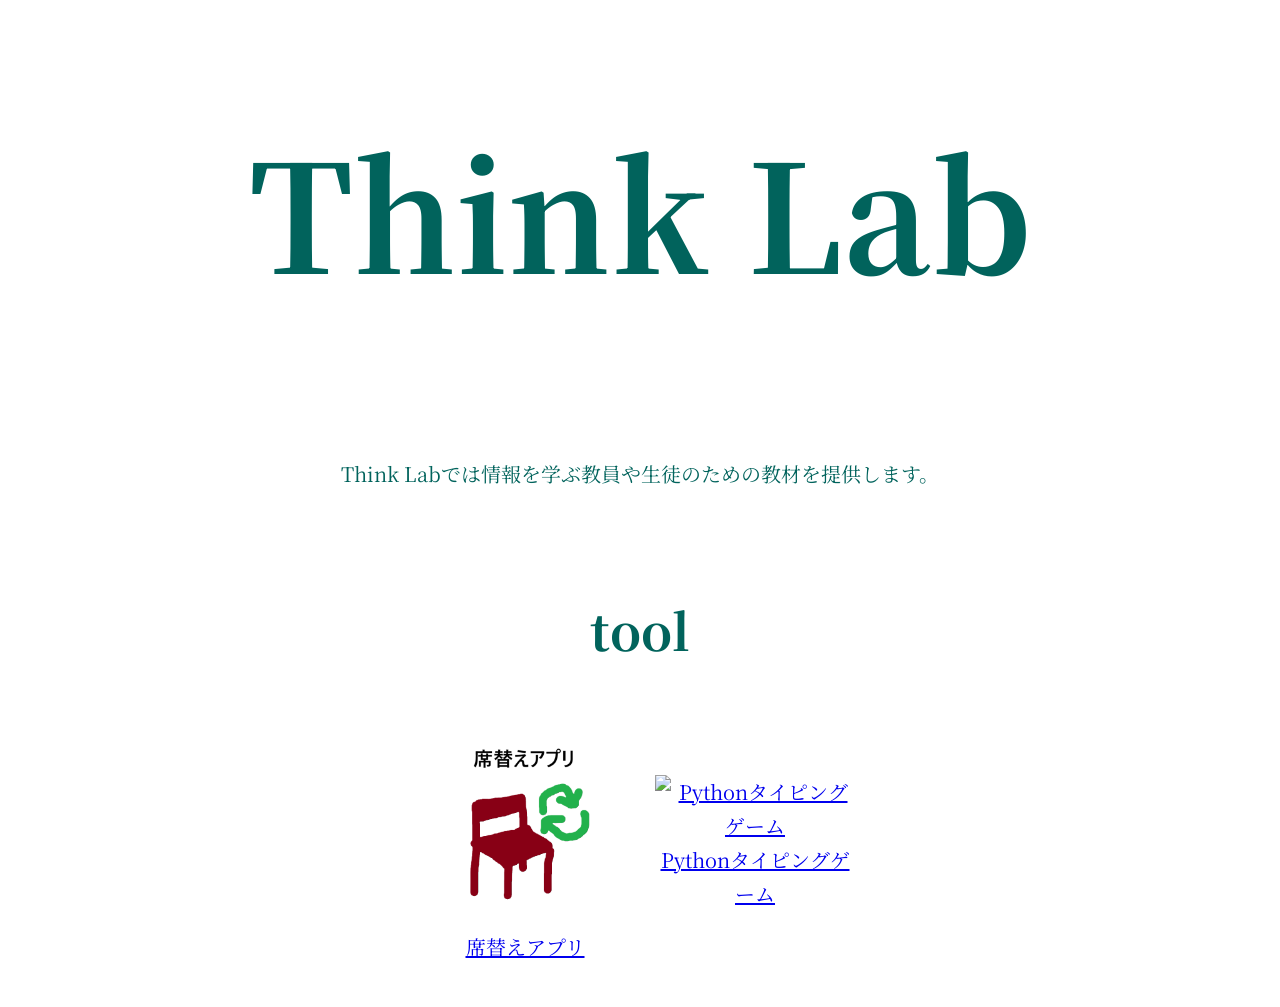
==== index.html @ cd43ffe2 "html勉強！" ====
<!DOCTYPE html>
<html lang="ja">
<head>
    <meta charset="UTF-8">
    <title>Think Lab</title>
    <link rel="stylesheet" href="./css/style.css">
    <link rel="preconnect" href="https://fonts.googleapis.com">
    <link rel="preconnect" href="https://fonts.gstatic.com" crossorigin>
    <link href="https://fonts.googleapis.com/css2?family=DotGothic16&family=Noto+Serif+JP:wght@200..900&display=swap" rel="stylesheet">
</head>
<body>
    <header>
        <h1>Think Lab</h1>  
    </header>

    <div class="title-box">
        <p>Think Labでは情報を学ぶ教員や生徒のための教材を提供します。</p>
    </div>

    <main>
        <section class="content">
            <h2>tool</h2>
            <div class="flex-container">
                <div>
                    <a href="./tool/sekigae.html"><img src="./photo/sekigae.png" alt="席替えアプリ" width="200" height="200"><br>席替えアプリ</a><br>
                </div>
                <div>
                    <a href="./pyda/python_typing_game.html"><img src="./photo/pyda.png" alt="Pythonタイピングゲーム" width="200" height="200"><br>Pythonタイピングゲーム</a><br>
                </div>
            </div>
        </section>
    </main>
    
</body>
</html>
---- css/style.css ----
@charset "UTF-8";
body {
	background-color: #ffffff;
}
h1 {
	font-family: "Noto Serif JP", serif;
	font-size: 150px;	
	text-align: center;
	color: #01635c;
}
h2 {
	font-family: "Noto Serif JP", serif;
	font-size: 50px;	
	text-align: center;
	color: #01635c;
}
p {
	font-family: "Noto Serif JP", serif;
	font-size: 20px;
	color: #01635c;
	line-height: 1.7;
}
a {
	font-family: "Noto Serif JP", serif;
	font-size: 20px;
	line-height: 1.7;
}
.title-box {
	font-family: "Noto Serif JP", serif;
	padding: 20px;
	text-align: center;
}
.content {
	font-family: "Noto Serif JP", serif;
	padding: 20px;
	text-align: center;	
}
.flex-container div {
	font-family: "Noto Serif JP", serif;
	margin: 5px;
	padding: 10px;
	width: 200px;
	text-align: center;
/*	border: 1px solid #01635c; */
}
.flex-container {
	display: flex;
	justify-content: center; /* 要素間のスペース調整 */
	align-items: center; /* 縦方向の揃え方 */
}
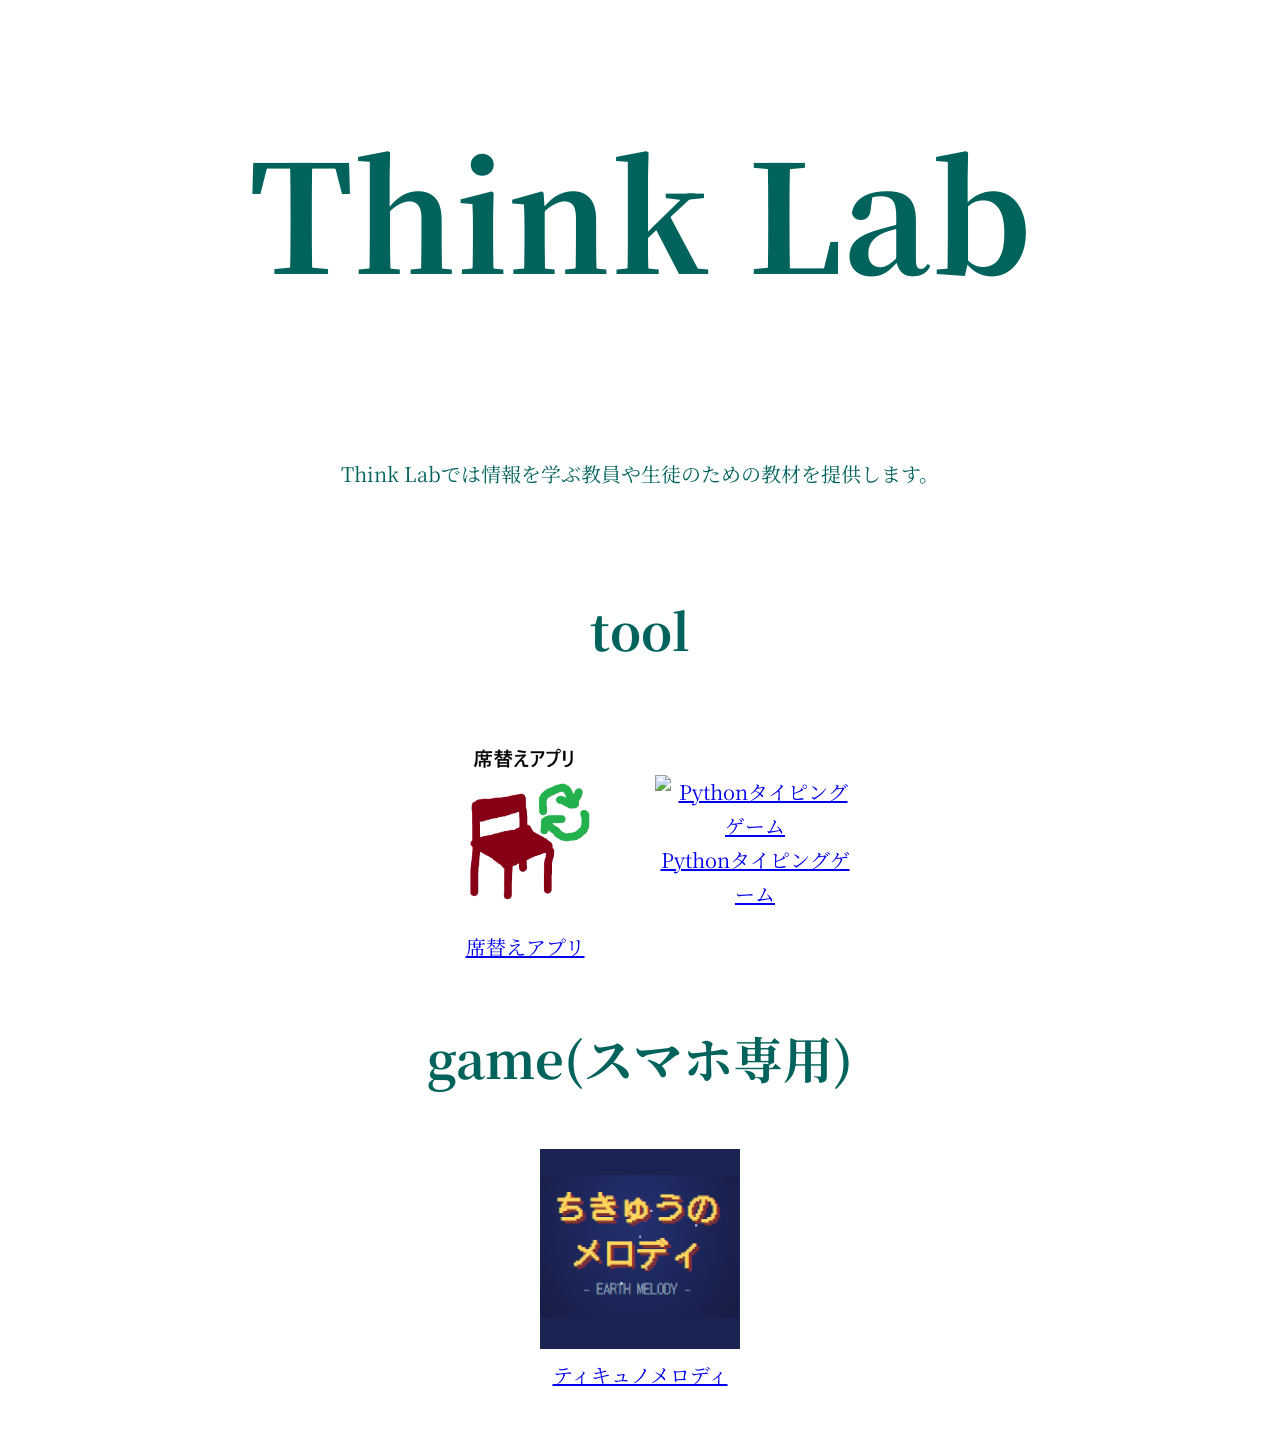
==== commit 3b121480: "ff" ====
--- a/index.html
+++ b/index.html
@@ -28,6 +28,14 @@
                     <a href="./pyda/python_typing_game.html"><img src="./photo/pyda.png" alt="Pythonタイピングゲーム" width="200" height="200"><br>Pythonタイピングゲーム</a><br>
                 </div>
             </div>
+
+            <h2>game(スマホ専用)</h2>
+            <div class="flex-container">
+                <div>
+                    <a href="./tikyunomelody/tikyunomelody.html"><img src="./photo/tikyuunomelody.png" alt="地球のメロディ" width="200" height="200"><br>ティキュノメロディ</a><br>
+                </div>
+            </div>
+
         </section>
     </main>
     
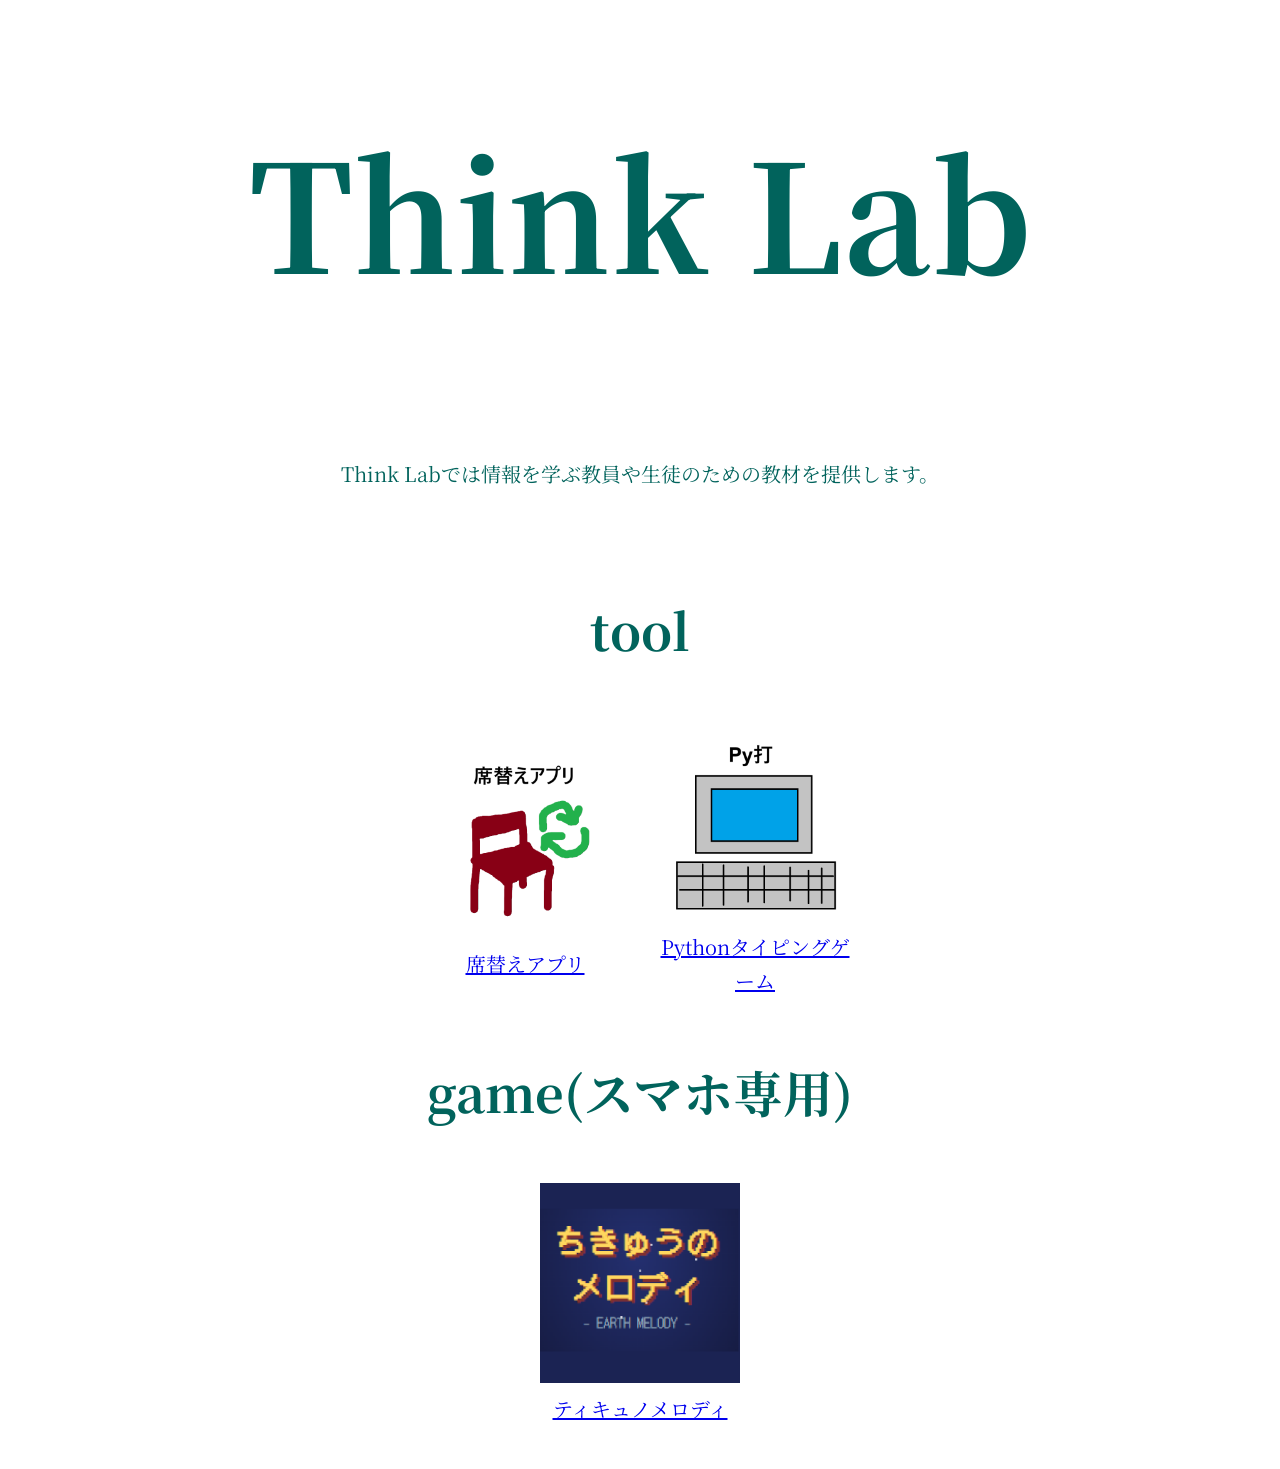
==== commit 799dfd90: "pietà" ====
--- a/index.html
+++ b/index.html
@@ -25,7 +25,7 @@
                     <a href="./tool/sekigae.html"><img src="./photo/sekigae.png" alt="席替えアプリ" width="200" height="200"><br>席替えアプリ</a><br>
                 </div>
                 <div>
-                    <a href="./pyda/python_typing_game.html"><img src="./photo/pyda.png" alt="Pythonタイピングゲーム" width="200" height="200"><br>Pythonタイピングゲーム</a><br>
+                    <a href="./pyda/python_typing_game.html"><img src="./photo/Pyda.png" alt="Pythonタイピングゲーム" width="200" height="200"><br>Pythonタイピングゲーム</a><br>
                 </div>
             </div>
 
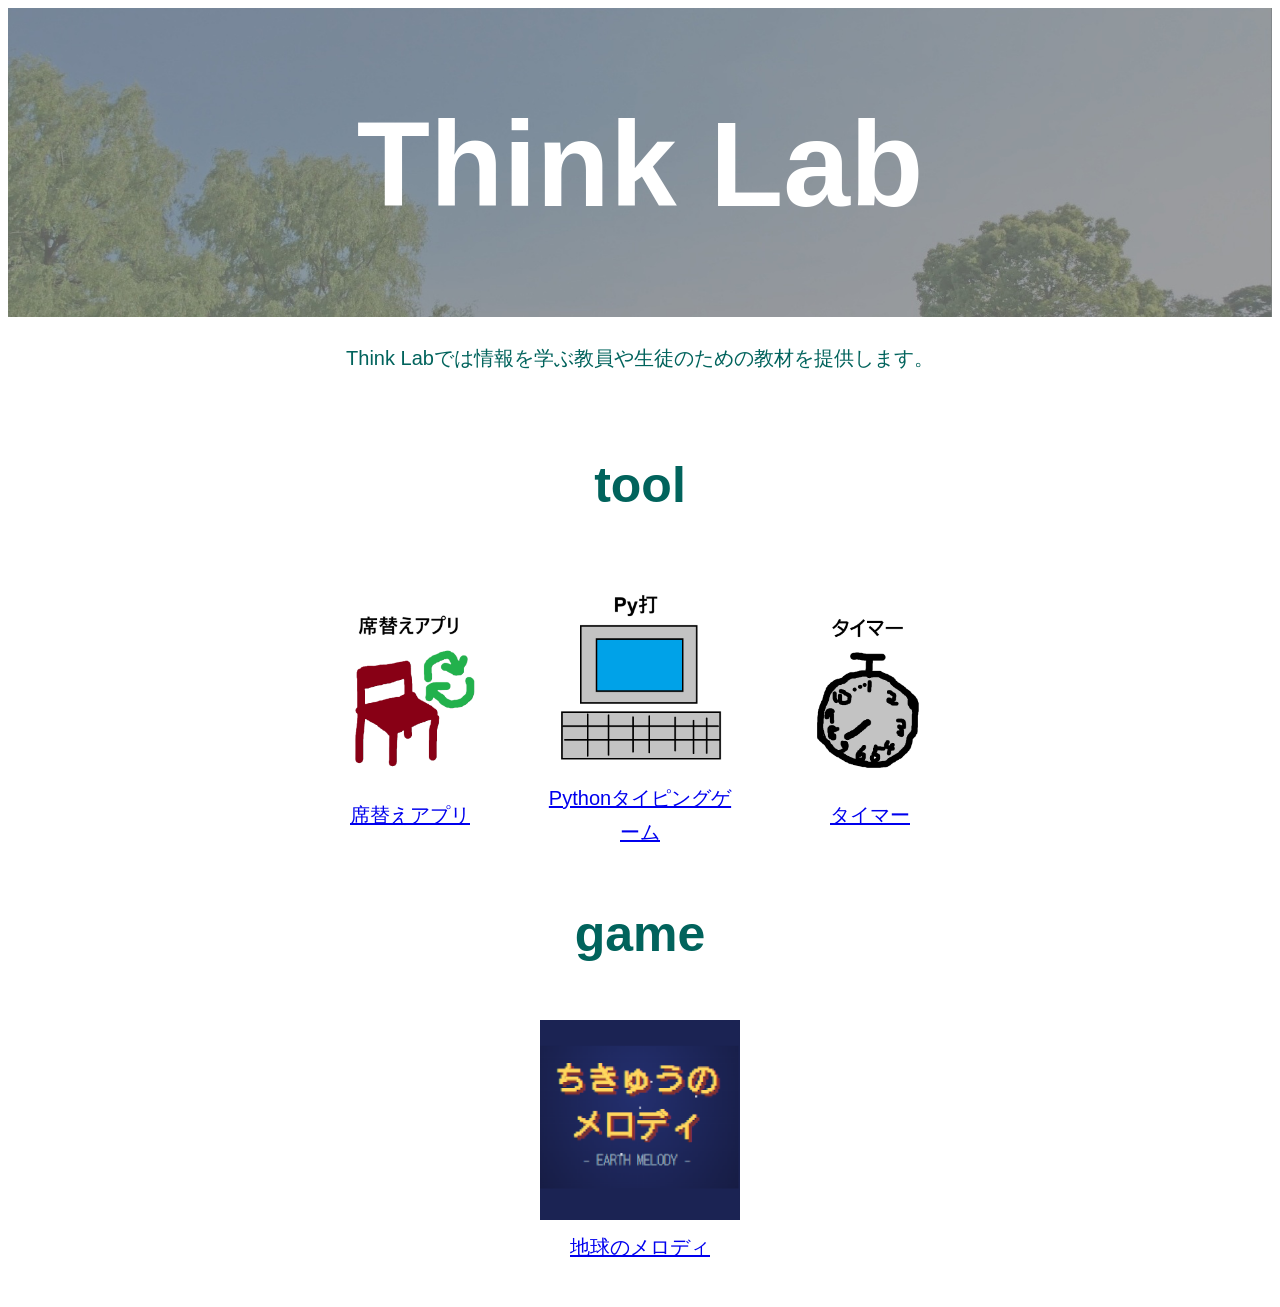
==== commit bd5b4637: "timer" ====
--- a/index.html
+++ b/index.html
@@ -9,15 +9,13 @@
     <link href="https://fonts.googleapis.com/css2?family=DotGothic16&family=Noto+Serif+JP:wght@200..900&display=swap" rel="stylesheet">
 </head>
 <body>
-    <header>
+    <div class="header_background_image">
+        <img src="./photo/header.jpg" alt="header">
         <h1>Think Lab</h1>  
-    </header>
-
-    <div class="title-box">
-        <p>Think Labでは情報を学ぶ教員や生徒のための教材を提供します。</p>
     </div>
 
     <main>
+        <p>Think Labでは情報を学ぶ教員や生徒のための教材を提供します。</p>
         <section class="content">
             <h2>tool</h2>
             <div class="flex-container">
@@ -27,12 +25,15 @@
                 <div>
                     <a href="./pyda/python_typing_game.html"><img src="./photo/Pyda.png" alt="Pythonタイピングゲーム" width="200" height="200"><br>Pythonタイピングゲーム</a><br>
                 </div>
+                <div>
+                    <a href="./timer/timer.html"><img src="./photo/timer.png" alt="タイマー" width="200" height="200"><br>タイマー</a><br>
+                </div>
             </div>
 
-            <h2>game(スマホ専用)</h2>
+            <h2>game</h2>
             <div class="flex-container">
                 <div>
-                    <a href="./tikyunomelody/tikyunomelody.html"><img src="./photo/tikyuunomelody.png" alt="地球のメロディ" width="200" height="200"><br>ティキュノメロディ</a><br>
+                    <a href="./tikyunomelody/tikyunomelody.html"><img src="./photo/tikyuunomelody.png" alt="地球のメロディ" width="200" height="200"><br>地球のメロディ</a><br>
                 </div>
             </div>
 
--- a/css/style.css
+++ b/css/style.css
@@ -2,41 +2,36 @@
 body {
 	background-color: #ffffff;
 }
-h1 {
-	font-family: "Noto Serif JP", serif;
-	font-size: 150px;	
-	text-align: center;
-	color: #01635c;
-}
 h2 {
-	font-family: "Noto Serif JP", serif;
+	font-family: "DotGothic16", sans-serif;
 	font-size: 50px;	
 	text-align: center;
 	color: #01635c;
 }
 p {
-	font-family: "Noto Serif JP", serif;
+	font-family: "DotGothic16", sans-serif;
 	font-size: 20px;
 	color: #01635c;
+	text-align: center;
 	line-height: 1.7;
 }
 a {
-	font-family: "Noto Serif JP", serif;
+	font-family: "DotGothic16", sans-serif;
 	font-size: 20px;
 	line-height: 1.7;
 }
 .title-box {
-	font-family: "Noto Serif JP", serif;
+	font-family: "DotGothic16", sans-serif;
 	padding: 20px;
 	text-align: center;
 }
 .content {
-	font-family: "Noto Serif JP", serif;
+	font-family: "DotGothic16", sans-serif;
 	padding: 20px;
 	text-align: center;	
 }
 .flex-container div {
-	font-family: "Noto Serif JP", serif;
+	font-family: "DotGothic16", sans-serif;
 	margin: 5px;
 	padding: 10px;
 	width: 200px;
@@ -47,4 +42,23 @@
 	display: flex;
 	justify-content: center; /* 要素間のスペース調整 */
 	align-items: center; /* 縦方向の揃え方 */
+}
+.header_background_image {
+	position: relative; /* 親要素を基準にする */
+	/* width: 600px; /* 必要に応じてサイズ調整 */
+}
+.header_background_image img {
+	width: 100%; /* 画像を親要素にフィットさせる */
+}
+.header_background_image h1 {
+	font-family: "DotGothic16", sans-serif;
+	position: absolute; /* 絶対位置指定 */
+	top: 50%; /* 縦方向中央 */
+	left: 50%; /* 横方向中央 */
+	transform: translate(-50%, -50%); /* 完全中央寄せ */
+	margin: 0; /* デフォルトのマージンをリセット */
+	padding: 0; /* デフォルトのパディングをリセット */
+	color: white; /* テキスト色 */
+	font-size: 120px; /* フォントサイズ */
+	font-weight: bold; /* 太字 */
 }
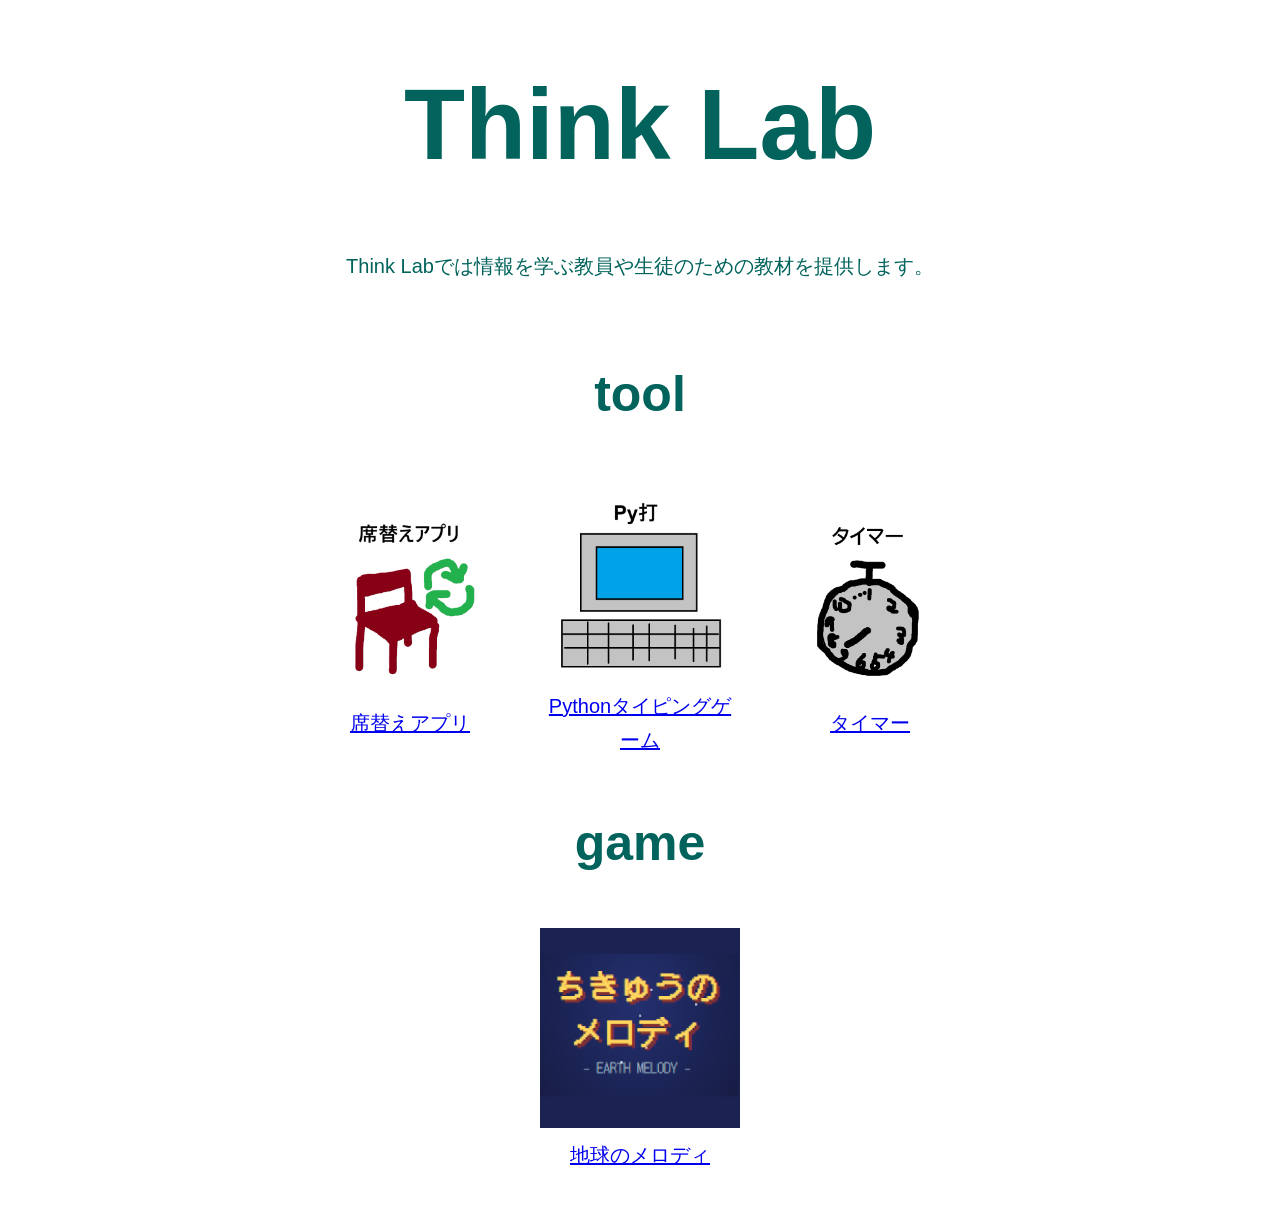
==== commit 39ebe33d: "header修正" ====
--- a/index.html
+++ b/index.html
@@ -10,7 +10,6 @@
 </head>
 <body>
     <div class="header_background_image">
-        <img src="./photo/header.jpg" alt="header">
         <h1>Think Lab</h1>  
     </div>
 
--- a/css/style.css
+++ b/css/style.css
@@ -1,6 +1,12 @@
 @charset "UTF-8";
 body {
 	background-color: #ffffff;
+}
+h1 {
+	font-family: "DotGothic16", sans-serif;
+	font-size: 100px;	
+	text-align: center;
+	color: #01635c;
 }
 h2 {
 	font-family: "DotGothic16", sans-serif;
@@ -43,22 +49,3 @@
 	justify-content: center; /* 要素間のスペース調整 */
 	align-items: center; /* 縦方向の揃え方 */
 }
-.header_background_image {
-	position: relative; /* 親要素を基準にする */
-	/* width: 600px; /* 必要に応じてサイズ調整 */
-}
-.header_background_image img {
-	width: 100%; /* 画像を親要素にフィットさせる */
-}
-.header_background_image h1 {
-	font-family: "DotGothic16", sans-serif;
-	position: absolute; /* 絶対位置指定 */
-	top: 50%; /* 縦方向中央 */
-	left: 50%; /* 横方向中央 */
-	transform: translate(-50%, -50%); /* 完全中央寄せ */
-	margin: 0; /* デフォルトのマージンをリセット */
-	padding: 0; /* デフォルトのパディングをリセット */
-	color: white; /* テキスト色 */
-	font-size: 120px; /* フォントサイズ */
-	font-weight: bold; /* 太字 */
-}
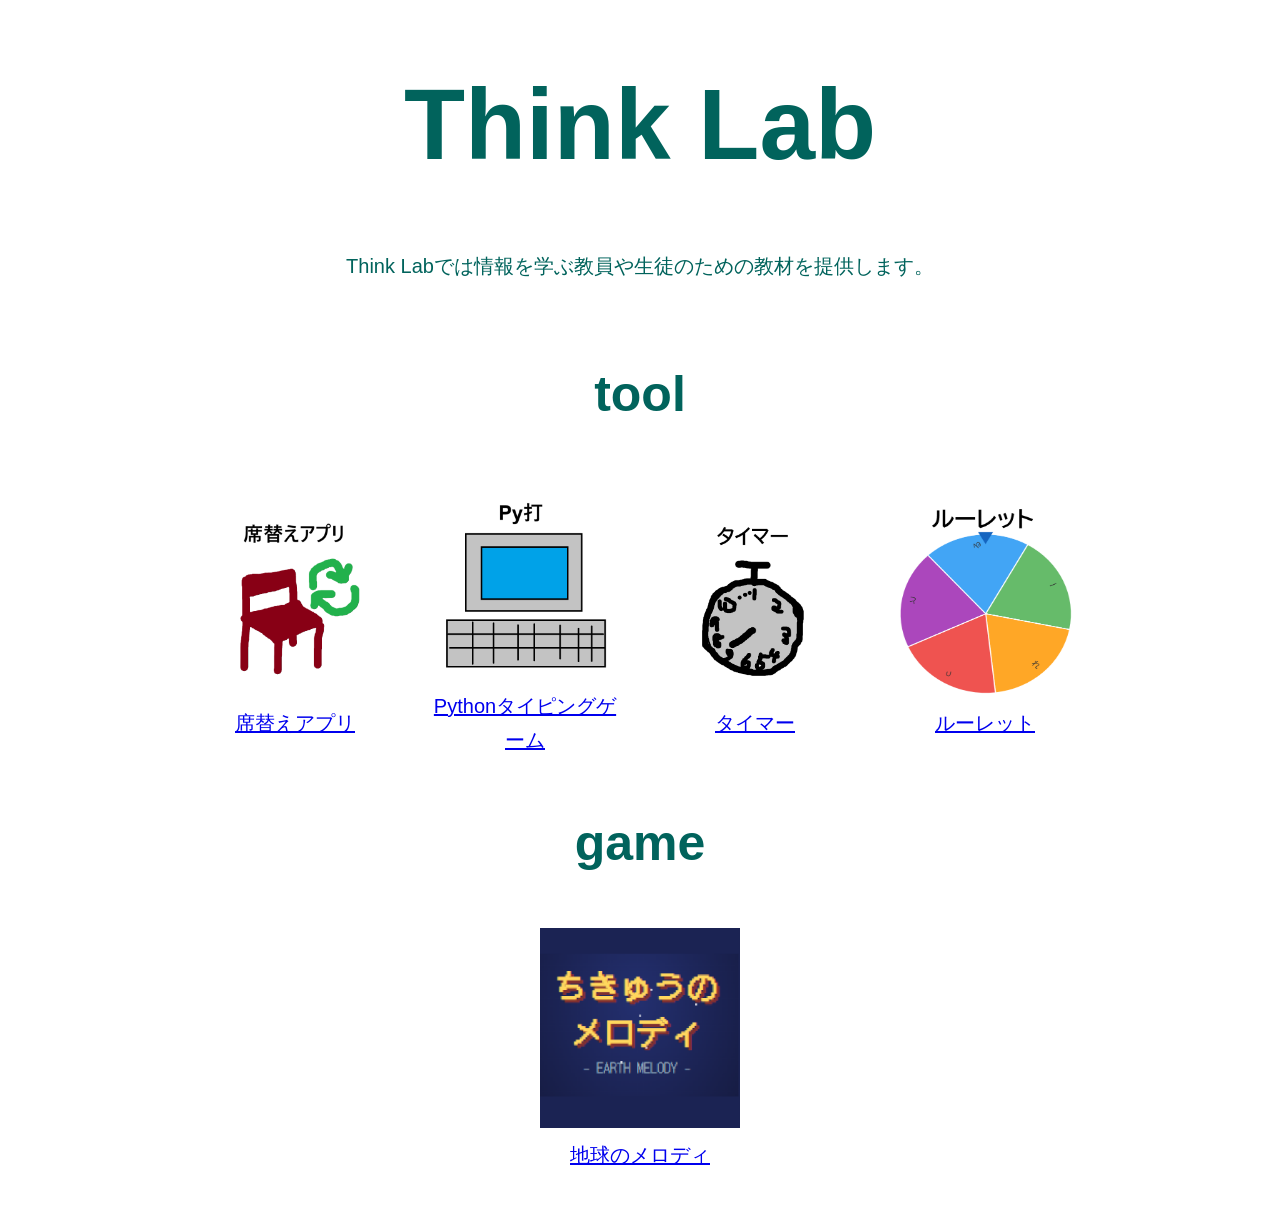
==== commit b6a1a730: "roulette" ====
--- a/index.html
+++ b/index.html
@@ -27,6 +27,9 @@
                 <div>
                     <a href="./timer/timer.html"><img src="./photo/timer.png" alt="タイマー" width="200" height="200"><br>タイマー</a><br>
                 </div>
+                <div>
+                    <a href="./roulette-tool/index.html"><img src="./photo/roulette.png" alt="ルーレット" width="200" height="200"><br>ルーレット</a><br>
+                </div>
             </div>
 
             <h2>game</h2>
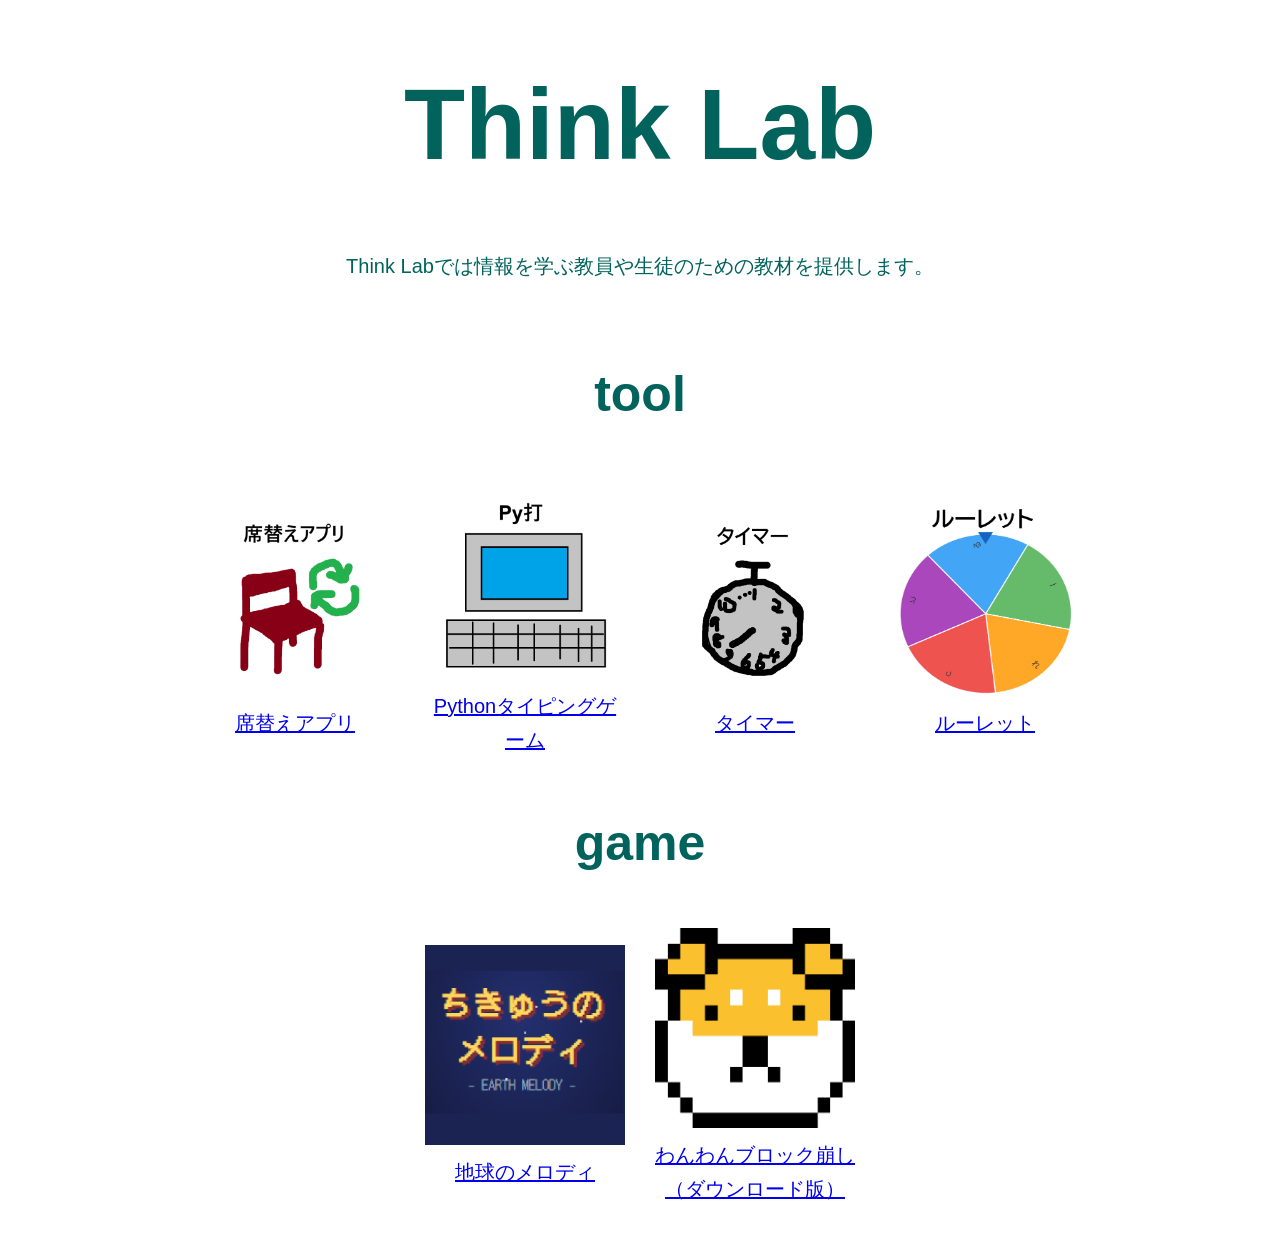
==== commit 2940bf18: "wanwan" ====
--- a/index.html
+++ b/index.html
@@ -37,6 +37,9 @@
                 <div>
                     <a href="./tikyunomelody/tikyunomelody.html"><img src="./photo/tikyuunomelody.png" alt="地球のメロディ" width="200" height="200"><br>地球のメロディ</a><br>
                 </div>
+                <div>
+                    <a href="./blockkuzusi/wanwan_download.html"><img src="./photo/inu.png" alt="わんわんブロック崩し" width="200" height="200"><br>わんわんブロック崩し（ダウンロード版）</a><br>
+                </div>
             </div>
 
         </section>
